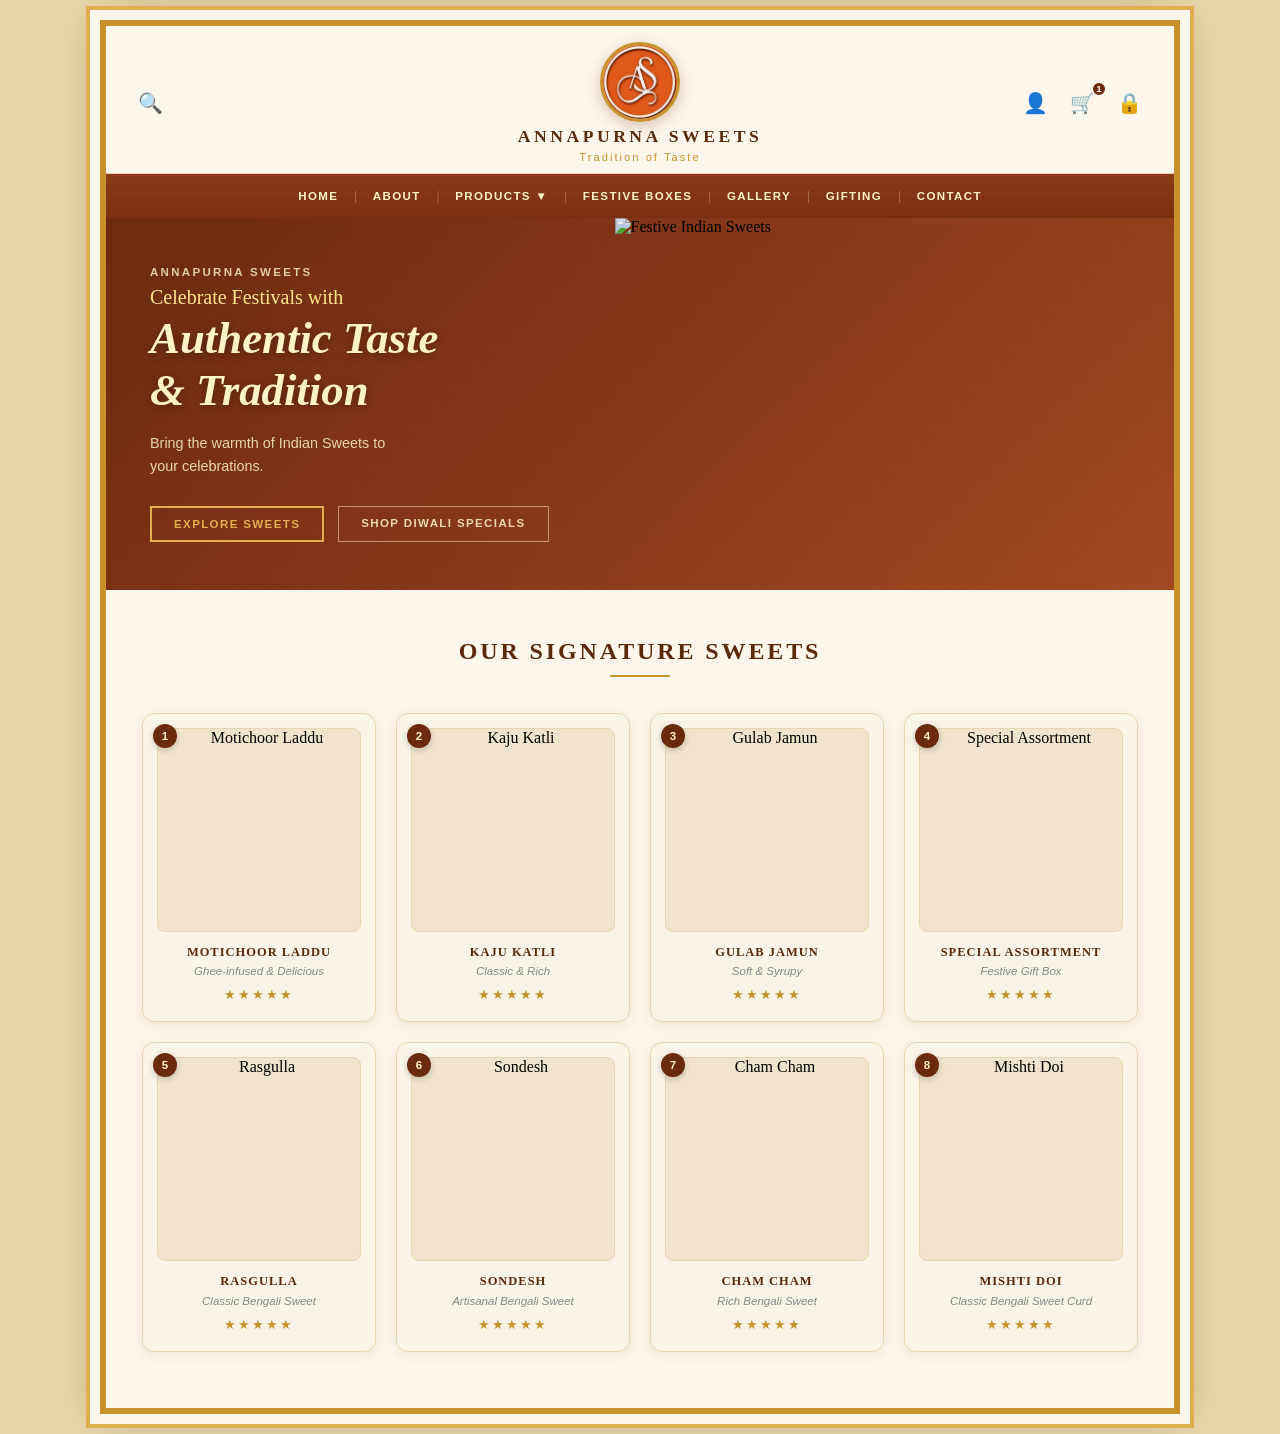
==== index.html @ 5e7efc26 "Add files via upload" ====
<!DOCTYPE html>
<html lang="en">
<head>
    <meta charset="UTF-8">
    <meta name="viewport" content="width=device-width, initial-scale=1.0">
    <title>Annapurna Sweets - Tradition of Taste</title>
    <link rel="stylesheet" href="style.css">
</head>
<body>

    <!-- OUTER DECORATIVE FRAME -->
    <div class="page-frame">

        <!-- TOP HEADER: Logo + Icons -->
        <header class="top-header">
            <div class="header-icons left-icons">
                <button class="icon-btn">&#128269;</button>
            </div>

            <div class="logo-center">
                <img src="logo.jpg" alt="AS Logo" class="logo-img" onerror="this.style.display='none'; document.getElementById('logo-fallback').style.display='flex';">
                <div id="logo-fallback" class="logo-fallback">AS</div>
                <h1 class="brand-name">ANNAPURNA SWEETS</h1>
                <p class="brand-tagline">Tradition of Taste</p>
            </div>

            <div class="header-icons right-icons">
                <button class="icon-btn">&#128100;</button>
                <button class="icon-btn cart-btn">
                    &#128722;
                    <span class="cart-badge">1</span>
                </button>
                <a href="admin.html" class="icon-btn" title="Admin Panel">&#128274;</a>
            </div>
        </header>

        <!-- NAVIGATION BAR -->
        <nav class="main-nav">
            <a href="#">HOME</a>
            <span class="divider">|</span>
            <a href="#">ABOUT</a>
            <span class="divider">|</span>
            <div class="dropdown">
                <a href="javascript:void(0)">PRODUCTS &#9660;</a>
                <div class="dropdown-menu">
                    <a href="menu.html?cat=Sweets">&#127852; Sweets</a>
                    <a href="menu.html?cat=Snack">&#127840; Snacks</a>
                    <a href="menu.html?cat=Grocery">&#128717; Grocery</a>
                </div>
            </div>
            <span class="divider">|</span>
            <a href="#">FESTIVE BOXES</a>
            <span class="divider">|</span>
            <a href="#">GALLERY</a>
            <span class="divider">|</span>
            <a href="#">GIFTING</a>
            <span class="divider">|</span>
            <a href="#">CONTACT</a>
        </nav>

        <!-- HERO BANNER -->
        <section class="hero">
            <div class="hero-text">
                <p class="hero-eyebrow">ANNAPURNA SWEETS</p>
                <h2 class="hero-sub">Celebrate Festivals with</h2>
                <h1 class="hero-title">Authentic Taste<br>&amp; Tradition</h1>
                <p class="hero-desc">Bring the warmth of Indian Sweets to<br>your celebrations.</p>
                <div class="hero-btns">
                    <a href="#catalog" class="btn-gold">EXPLORE SWEETS</a>
                    <a href="#" class="btn-outline">SHOP DIWALI SPECIALS</a>
                </div>
            </div>
            <div class="hero-image">
                <img src="https://images.unsplash.com/photo-1601050690597-df0568f70950?w=900&q=80" alt="Festive Indian Sweets">
            </div>
        </section>

        <!-- CATALOG SECTION -->
        <section class="catalog" id="catalog">
            <h2 class="catalog-title">OUR SIGNATURE SWEETS</h2>

            <div class="product-grid">

                <!-- Card 1 -->
                <div class="product-card">
                    <span class="card-number">1</span>
                    <div class="product-img">
                        <img src="https://images.unsplash.com/photo-1627885078519-21cb8b776a39?w=400&q=80" alt="Motichoor Laddu">
                    </div>
                    <h3>MOTICHOOR LADDU</h3>
                    <p>Ghee-infused &amp; Delicious</p>
                    <div class="stars">&#9733;&#9733;&#9733;&#9733;&#9733;</div>
                </div>

                <!-- Card 2 -->
                <div class="product-card">
                    <span class="card-number">2</span>
                    <div class="product-img">
                        <img src="https://images.unsplash.com/photo-1666897440416-b7e5de9c1b1a?w=400&q=80" alt="Kaju Katli">
                    </div>
                    <h3>KAJU KATLI</h3>
                    <p>Classic &amp; Rich</p>
                    <div class="stars">&#9733;&#9733;&#9733;&#9733;&#9733;</div>
                </div>

                <!-- Card 3 -->
                <div class="product-card">
                    <span class="card-number">3</span>
                    <div class="product-img">
                        <img src="https://images.unsplash.com/photo-1605197788044-3d52f7e54bb2?w=400&q=80" alt="Gulab Jamun">
                    </div>
                    <h3>GULAB JAMUN</h3>
                    <p>Soft &amp; Syrupy</p>
                    <div class="stars">&#9733;&#9733;&#9733;&#9733;&#9733;</div>
                </div>

                <!-- Card 4 -->
                <div class="product-card">
                    <span class="card-number">4</span>
                    <div class="product-img">
                        <img src="https://images.unsplash.com/photo-1549497538-303791108f95?w=400&q=80" alt="Special Assortment">
                    </div>
                    <h3>SPECIAL ASSORTMENT</h3>
                    <p>Festive Gift Box</p>
                    <div class="stars">&#9733;&#9733;&#9733;&#9733;&#9733;</div>
                </div>

                <!-- Card 5 -->
                <div class="product-card">
                    <span class="card-number">5</span>
                    <div class="product-img">
                        <img src="https://images.unsplash.com/photo-1558618666-fcd25c85cd64?w=400&q=80" alt="Rasgulla">
                    </div>
                    <h3>RASGULLA</h3>
                    <p>Classic Bengali Sweet</p>
                    <div class="stars">&#9733;&#9733;&#9733;&#9733;&#9733;</div>
                </div>

                <!-- Card 6 -->
                <div class="product-card">
                    <span class="card-number">6</span>
                    <div class="product-img">
                        <img src="https://images.unsplash.com/photo-1633945274405-b86c3a56aa10?w=400&q=80" alt="Sondesh">
                    </div>
                    <h3>SONDESH</h3>
                    <p>Artisanal Bengali Sweet</p>
                    <div class="stars">&#9733;&#9733;&#9733;&#9733;&#9733;</div>
                </div>

                <!-- Card 7 -->
                <div class="product-card">
                    <span class="card-number">7</span>
                    <div class="product-img">
                        <img src="https://images.unsplash.com/photo-1601050690117-94f5f6fa8bd7?w=400&q=80" alt="Cham Cham">
                    </div>
                    <h3>CHAM CHAM</h3>
                    <p>Rich Bengali Sweet</p>
                    <div class="stars">&#9733;&#9733;&#9733;&#9733;&#9733;</div>
                </div>

                <!-- Card 8 -->
                <div class="product-card">
                    <span class="card-number">8</span>
                    <div class="product-img">
                        <img src="https://images.unsplash.com/photo-1571167530149-c1105da4c2c0?w=400&q=80" alt="Mishti Doi">
                    </div>
                    <h3>MISHTI DOI</h3>
                    <p>Classic Bengali Sweet Curd</p>
                    <div class="stars">&#9733;&#9733;&#9733;&#9733;&#9733;</div>
                </div>

            </div>
        </section>

    </div><!-- end .page-frame -->

</body>
</html>
---- style.css ----
/* =============================================
   Annapurna Sweets - Festive Traditional Theme
   Matching the reference design image
   ============================================= */

:root {
    --brown-dark:   #6b2a0e;
    --brown-mid:    #8b3a1a;
    --brown-nav:    #7a3010;
    --gold:         #c8922a;
    --gold-light:   #e0b050;
    --cream:        #fdf6ec;
    --cream-card:   #faf4e8;
    --cream-border: #e8d5b0;
    --text-brown:   #5a2a0a;
    --text-gray:    #888;
    --white:        #fff;
}

/* --- Reset --- */
*, *::before, *::after { box-sizing: border-box; margin: 0; padding: 0; }
html { scroll-behavior: smooth; }
body { font-family: Georgia, 'Times New Roman', serif; background: #e8d5a8; }
a { text-decoration: none; color: inherit; }
button { cursor: pointer; font-family: inherit; border: none; background: none; }
img { display: block; width: 100%; object-fit: cover; }

/* =============================================
   PAGE FRAME (Outer ornate border)
   ============================================= */
.page-frame {
    max-width: 1080px;
    margin: 20px auto;
    background: var(--cream);
    border: 6px solid var(--gold);
    box-shadow:
        0 0 0 10px var(--cream),
        0 0 0 14px var(--gold-light),
        0 0 40px rgba(0,0,0,0.25);
    position: relative;
    /* Decorative corner element via background */
    background-image:
        /* top-left */
        radial-gradient(ellipse at 0% 0%, rgba(200,146,42,0.12) 0%, transparent 60%),
        /* bottom-right */
        radial-gradient(ellipse at 100% 100%, rgba(200,146,42,0.12) 0%, transparent 60%),
        /* Mandala dots pattern */
        radial-gradient(circle, rgba(200,146,42,0.06) 1px, transparent 1px);
    background-size: auto, auto, 28px 28px;
}

/* =============================================
   TOP HEADER
   ============================================= */
.top-header {
    display: grid;
    grid-template-columns: 1fr auto 1fr;
    align-items: center;
    padding: 16px 28px 10px;
    background: var(--cream);
    border-bottom: 1px solid var(--cream-border);
}

/* Left / Right icon groups */
.left-icons { display: flex; justify-content: flex-start; }
.right-icons { display: flex; justify-content: flex-end; align-items: center; gap: 14px; }

.icon-btn {
    background: none;
    border: none;
    font-size: 1.25rem;
    color: var(--text-brown);
    cursor: pointer;
    transition: color 0.2s;
    padding: 4px;
}
.icon-btn:hover { color: var(--gold); }

.cart-btn { position: relative; }
.cart-badge {
    position: absolute;
    top: -6px; right: -8px;
    background: var(--brown-dark);
    color: white;
    font-size: 0.6rem;
    font-weight: bold;
    width: 16px; height: 16px;
    border-radius: 50%;
    display: flex; align-items: center; justify-content: center;
    font-family: Arial, sans-serif;
    border: 2px solid var(--cream);
}

/* Centered logo */
.logo-center {
    display: flex;
    flex-direction: column;
    align-items: center;
    gap: 4px;
}

.logo-img {
    width: 80px;
    height: 80px;
    border-radius: 50%;
    object-fit: cover;
    box-shadow: 0 4px 14px rgba(100,40,10,0.25);
    border: 3px solid var(--gold);
}

/* Shown only if logo image fails to load */
.logo-fallback {
    display: none;
    width: 80px; height: 80px;
    border-radius: 50%;
    background: linear-gradient(135deg, var(--brown-mid), var(--brown-dark));
    color: #fef3c7;
    font-style: italic;
    font-size: 2rem;
    font-weight: bold;
    align-items: center;
    justify-content: center;
    border: 3px solid var(--gold);
    box-shadow: 0 4px 14px rgba(100,40,10,0.25);
}

.brand-name {
    font-size: 1.1rem;
    font-weight: 700;
    letter-spacing: 0.2em;
    color: var(--text-brown);
    text-transform: uppercase;
    font-family: 'Palatino Linotype', Georgia, serif;
}

.brand-tagline {
    font-size: 0.7rem;
    color: var(--gold);
    letter-spacing: 0.18em;
    font-family: Arial, sans-serif;
    font-weight: 500;
}

/* =============================================
   NAVIGATION BAR
   ============================================= */
.main-nav {
    background: linear-gradient(to bottom, var(--brown-mid) 0%, var(--brown-nav) 100%);
    display: flex;
    align-items: center;
    justify-content: center;
    padding: 0 20px;
    height: 44px;
    gap: 0;
}

.main-nav > a,
.main-nav .dropdown > a {
    color: #fef3c7;
    font-size: 0.72rem;
    font-weight: 700;
    letter-spacing: 0.12em;
    text-transform: uppercase;
    font-family: Arial, sans-serif;
    padding: 0 16px;
    height: 44px;
    display: flex;
    align-items: center;
    transition: color 0.2s, background 0.2s;
}
.main-nav > a:hover,
.main-nav .dropdown > a:hover { color: var(--gold-light); background: rgba(0,0,0,0.15); }

.main-nav .divider {
    color: rgba(254,243,199,0.4);
    font-size: 0.8rem;
    user-select: none;
    flex-shrink: 0;
}

/* Dropdown in nav */
.dropdown { position: relative; }

.dropdown-menu {
    display: none;
    position: absolute;
    top: 44px;
    left: 50%;
    transform: translateX(-50%);
    background: var(--cream);
    border: 1px solid var(--cream-border);
    border-top: 3px solid var(--gold);
    border-radius: 0 0 8px 8px;
    min-width: 200px;
    z-index: 200;
    box-shadow: 0 8px 24px rgba(0,0,0,0.15);
    overflow: hidden;
}
.dropdown-menu a {
    display: block;
    padding: 11px 20px;
    font-size: 0.8rem;
    color: var(--text-brown);
    font-weight: 600;
    font-family: Arial, sans-serif;
    letter-spacing: 0.05em;
    transition: background 0.2s, color 0.2s;
}
.dropdown-menu a:hover { background: #fef0d4; color: var(--brown-dark); }
.dropdown:hover .dropdown-menu { display: block; }

/* Override: mega-menu is JS-controlled, not CSS-hover */
.dropdown:hover .mega-menu { display: none; }
.mega-menu.open             { display: block !important; }

/* =============================================
   MEGA MENU
   ============================================= */
.mega-menu {
    min-width: 520px;
    padding: 0;
    border-radius: 0 0 12px 12px;
    overflow: hidden;
    left: 50%;
    transform: translateX(-50%);
}

/* Tab bar */
.mega-tabs {
    display: flex;
    background: var(--brown-dark);
    border-bottom: 2px solid var(--gold);
}

.mega-tab {
    flex: 1;
    padding: 11px 6px;
    background: none;
    border: none;
    border-right: 1px solid rgba(255,255,255,0.1);
    color: rgba(254,243,199,0.7);
    font-size: 0.72rem;
    font-weight: 700;
    letter-spacing: 0.07em;
    text-transform: uppercase;
    font-family: Arial, sans-serif;
    cursor: pointer;
    transition: background 0.2s, color 0.2s;
}
.mega-tab:last-child { border-right: none; }
.mega-tab:hover  { background: rgba(255,255,255,0.1); color: var(--gold-light); }
.mega-tab.active { background: var(--gold); color: var(--brown-dark); }

/* Content panels */
.mega-content         { display: none; max-height: 280px; overflow-y: auto; }
.mega-content.active  { display: block; }

/* Menu table */
.menu-table {
    width: 100%;
    border-collapse: collapse;
    font-family: Arial, sans-serif;
}
.menu-table thead tr {
    background: #fef4e0;
    border-bottom: 2px solid var(--cream-border);
    position: sticky;
    top: 0;
}
.menu-table th {
    padding: 9px 16px;
    text-align: left;
    font-size: 0.7rem;
    font-weight: 700;
    color: var(--text-brown);
    text-transform: uppercase;
    letter-spacing: 0.08em;
}
.menu-table th:nth-child(2),
.menu-table th:nth-child(3) { text-align: right; }

.menu-table td {
    padding: 9px 16px;
    font-size: 0.82rem;
    color: #444;
    border-bottom: 1px solid var(--cream-border);
}
.menu-table tbody tr:last-child td { border-bottom: none; }
.menu-table tbody tr:nth-child(even) { background: #fdf8f0; }
.menu-table tbody tr:hover { background: #fef0d4; }

/* Column alignment */
.menu-table td:nth-child(1) { font-weight: 600; color: var(--text-brown); }
.menu-table td:nth-child(2),
.menu-table td:nth-child(3) { text-align: right; color: var(--gold); font-weight: 700; }

.menu-empty {
    text-align: center !important;
    color: #bbb;
    font-style: italic;
    padding: 20px !important;
    font-weight: normal !important;
}



/* =============================================
   HERO BANNER
   ============================================= */
.hero {
    display: grid;
    grid-template-columns: 1fr 1.1fr;
    background: linear-gradient(135deg, var(--brown-dark) 0%, var(--brown-mid) 55%, #a04820 100%);
    min-height: 320px;
    overflow: hidden;
    position: relative;
}

/* Subtle texture overlay */
.hero::before {
    content: '';
    position: absolute;
    inset: 0;
    background-image: radial-gradient(circle, rgba(255,255,255,0.04) 1px, transparent 1px);
    background-size: 20px 20px;
    z-index: 0;
}

.hero-text {
    padding: 48px 40px 48px 44px;
    position: relative;
    z-index: 1;
    display: flex;
    flex-direction: column;
    justify-content: center;
}

.hero-eyebrow {
    font-size: 0.72rem;
    font-weight: 700;
    letter-spacing: 0.2em;
    color: rgba(253,243,199,0.8);
    text-transform: uppercase;
    font-family: Arial, sans-serif;
    margin-bottom: 8px;
}

.hero-sub {
    font-size: 1.25rem;
    font-weight: 400;
    color: #fde68a;
    margin-bottom: 4px;
    font-style: normal;
}

.hero-title {
    font-size: clamp(2rem, 4vw, 2.8rem);
    font-weight: 700;
    font-style: italic;
    line-height: 1.15;
    color: #fef3c7;
    margin-bottom: 16px;
    text-shadow: 0 2px 8px rgba(0,0,0,0.3);
}

.hero-desc {
    font-size: 0.9rem;
    color: rgba(253,243,199,0.85);
    line-height: 1.6;
    margin-bottom: 28px;
    font-weight: 300;
    font-family: Arial, sans-serif;
}

.hero-btns { display: flex; gap: 14px; flex-wrap: wrap; }

.btn-gold {
    display: inline-block;
    padding: 10px 22px;
    background: transparent;
    border: 2px solid var(--gold-light);
    color: var(--gold-light);
    font-size: 0.72rem;
    font-weight: 700;
    letter-spacing: 0.12em;
    font-family: Arial, sans-serif;
    transition: all 0.3s;
}
.btn-gold:hover { background: var(--gold); color: var(--brown-dark); border-color: var(--gold); }

.btn-outline {
    display: inline-block;
    padding: 10px 22px;
    background: transparent;
    border: 1.5px solid rgba(253,243,199,0.5);
    color: rgba(253,243,199,0.85);
    font-size: 0.72rem;
    font-weight: 700;
    letter-spacing: 0.12em;
    font-family: Arial, sans-serif;
    transition: all 0.3s;
}
.btn-outline:hover { background: rgba(255,255,255,0.1); border-color: #fef3c7; color: #fef3c7; }

.hero-image {
    position: relative;
    z-index: 1;
    overflow: hidden;
}
.hero-image img {
    width: 100%;
    height: 100%;
    object-fit: cover;
    object-position: center;
    filter: brightness(0.92) saturate(1.1);
}

/* =============================================
   CATALOG SECTION
   ============================================= */
.catalog {
    background: var(--cream);
    padding: 48px 36px 56px;
}

.catalog-title {
    text-align: center;
    font-size: 1.5rem;
    font-weight: 700;
    letter-spacing: 0.12em;
    color: var(--text-brown);
    text-transform: uppercase;
    margin-bottom: 36px;
    font-family: 'Palatino Linotype', Georgia, serif;
    position: relative;
}
.catalog-title::after {
    content: '';
    display: block;
    width: 60px;
    height: 2px;
    background: var(--gold);
    margin: 10px auto 0;
    border-radius: 2px;
}

/* Product Grid - 4 columns */
.product-grid {
    display: grid;
    grid-template-columns: repeat(4, 1fr);
    gap: 20px;
}

/* Product Card */
.product-card {
    background: var(--cream-card);
    border: 1.5px solid var(--cream-border);
    border-radius: 12px;
    padding: 14px 14px 18px;
    text-align: center;
    position: relative;
    box-shadow: 0 3px 12px rgba(100,50,10,0.08);
    transition: transform 0.3s, box-shadow 0.3s;
    cursor: pointer;
}
.product-card:hover {
    transform: translateY(-4px);
    box-shadow: 0 10px 28px rgba(100,50,10,0.14);
}

/* Number badge */
.card-number {
    position: absolute;
    top: 10px;
    left: 10px;
    width: 24px; height: 24px;
    background: var(--brown-dark);
    color: #fef3c7;
    font-size: 0.72rem;
    font-weight: 700;
    border-radius: 50%;
    display: flex;
    align-items: center;
    justify-content: center;
    font-family: Arial, sans-serif;
    z-index: 2;
    box-shadow: 0 2px 6px rgba(0,0,0,0.2);
}

/* Product Image */
.product-img {
    width: 100%;
    aspect-ratio: 1 / 1;
    border-radius: 8px;
    overflow: hidden;
    margin-bottom: 12px;
    background: #f0e4cc;
    border: 1px solid var(--cream-border);
}
.product-img img {
    width: 100%;
    height: 100%;
    object-fit: cover;
    transition: transform 0.5s;
}
.product-card:hover .product-img img { transform: scale(1.06); }

/* Card Text */
.product-card h3 {
    font-size: 0.78rem;
    font-weight: 700;
    letter-spacing: 0.08em;
    color: var(--text-brown);
    text-transform: uppercase;
    margin-bottom: 5px;
    font-family: 'Palatino Linotype', Georgia, serif;
    line-height: 1.3;
}

.product-card p {
    font-size: 0.72rem;
    color: var(--text-gray);
    font-family: Arial, sans-serif;
    margin-bottom: 10px;
    font-style: italic;
}

/* Stars */
.stars {
    color: var(--gold);
    font-size: 0.8rem;
    letter-spacing: 2px;
}

/* =============================================
   RESPONSIVE
   ============================================= */
@media (max-width: 800px) {
    .product-grid { grid-template-columns: repeat(2, 1fr); }
    .hero { grid-template-columns: 1fr; }
    .hero-image { display: none; }
    .top-header { grid-template-columns: auto 1fr auto; }
    .logo-center { padding: 0 10px; }
    .brand-name { font-size: 0.85rem; }
}

@media (max-width: 500px) {
    .product-grid { grid-template-columns: repeat(2, 1fr); gap: 12px; }
    .catalog { padding: 32px 16px 40px; }
    .hero-text { padding: 32px 20px; }
    .main-nav { gap: 0; overflow-x: auto; justify-content: flex-start; }
    .main-nav > a, .main-nav .dropdown > a { padding: 0 10px; font-size: 0.62rem; }
    .divider { display: none; }
}
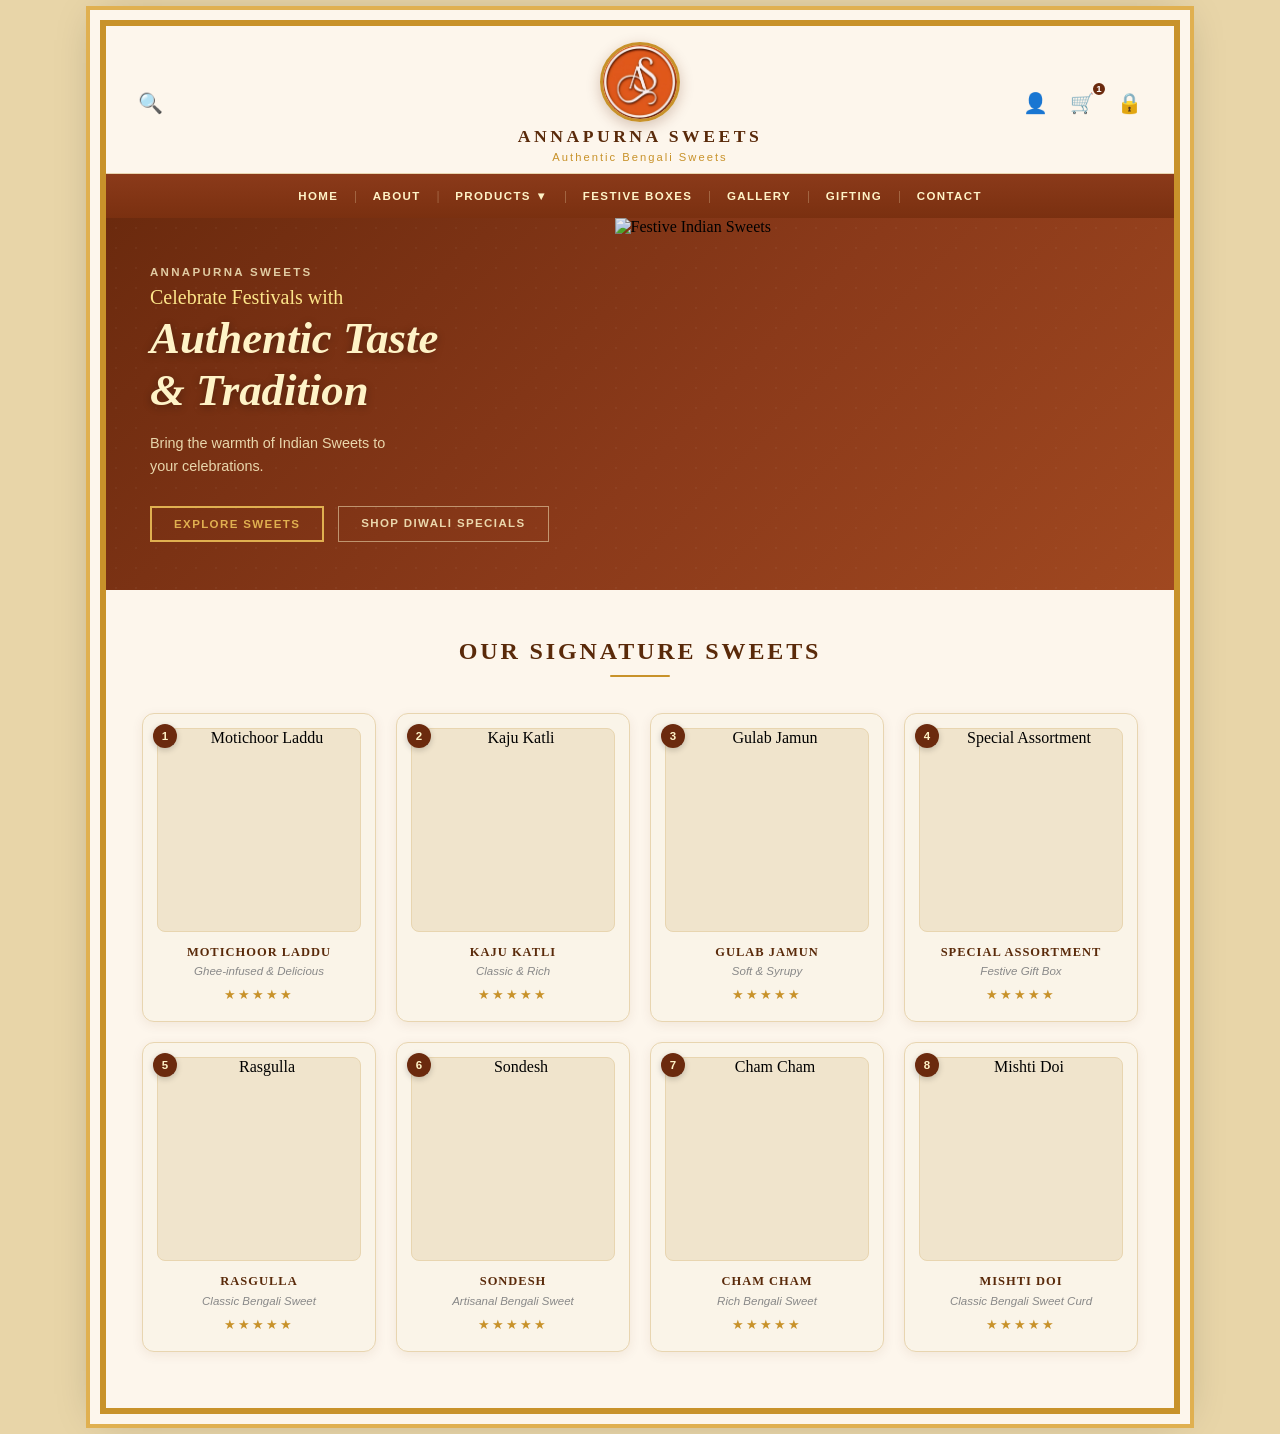
==== commit e88c94ad: "Add files via upload" ====
--- a/index.html
+++ b/index.html
@@ -3,7 +3,7 @@
 <head>
     <meta charset="UTF-8">
     <meta name="viewport" content="width=device-width, initial-scale=1.0">
-    <title>Annapurna Sweets - Tradition of Taste</title>
+    <title>Annapurna Sweets - Authentic Bengali Sweets</title>
     <link rel="stylesheet" href="style.css">
 </head>
 <body>
@@ -21,7 +21,7 @@
                 <img src="logo.jpg" alt="AS Logo" class="logo-img" onerror="this.style.display='none'; document.getElementById('logo-fallback').style.display='flex';">
                 <div id="logo-fallback" class="logo-fallback">AS</div>
                 <h1 class="brand-name">ANNAPURNA SWEETS</h1>
-                <p class="brand-tagline">Tradition of Taste</p>
+                <p class="brand-tagline">Authentic Bengali Sweets</p>
             </div>
 
             <div class="header-icons right-icons">
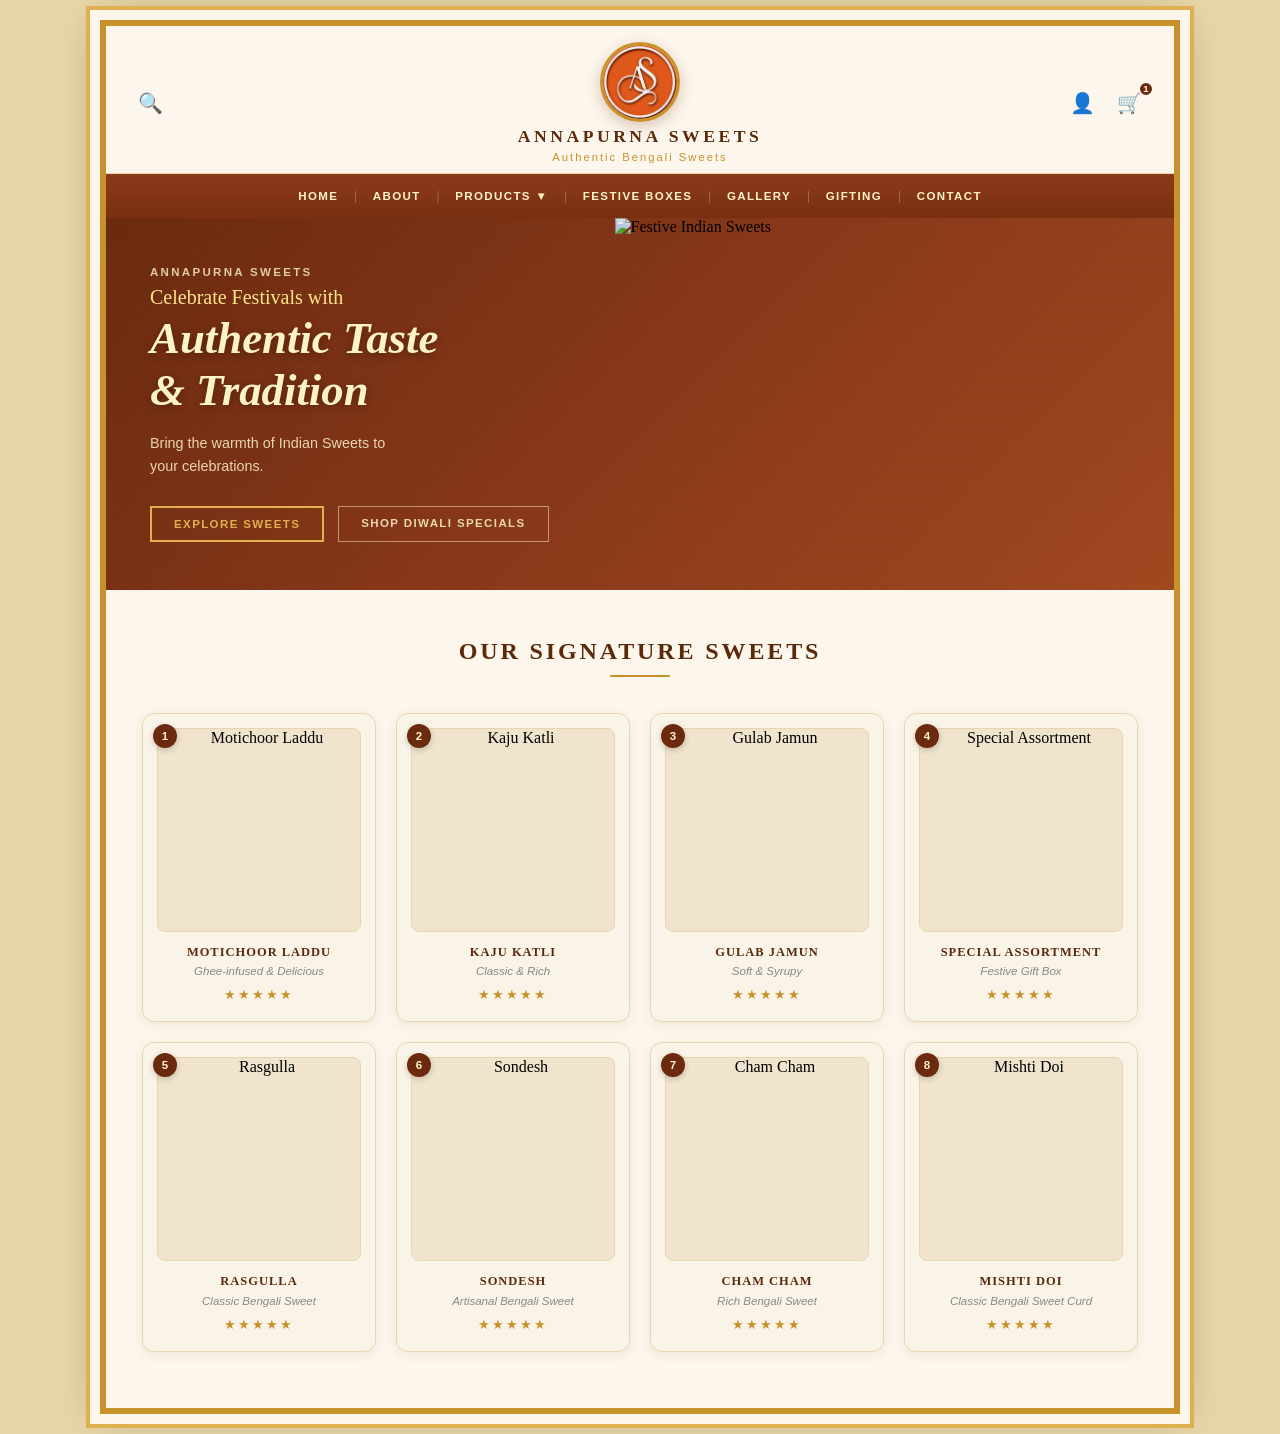
==== commit 543529ce: "Add files via upload" ====
--- a/index.html
+++ b/index.html
@@ -30,7 +30,6 @@
                     &#128722;
                     <span class="cart-badge">1</span>
                 </button>
-                <a href="admin.html" class="icon-btn" title="Admin Panel">&#128274;</a>
             </div>
         </header>
 
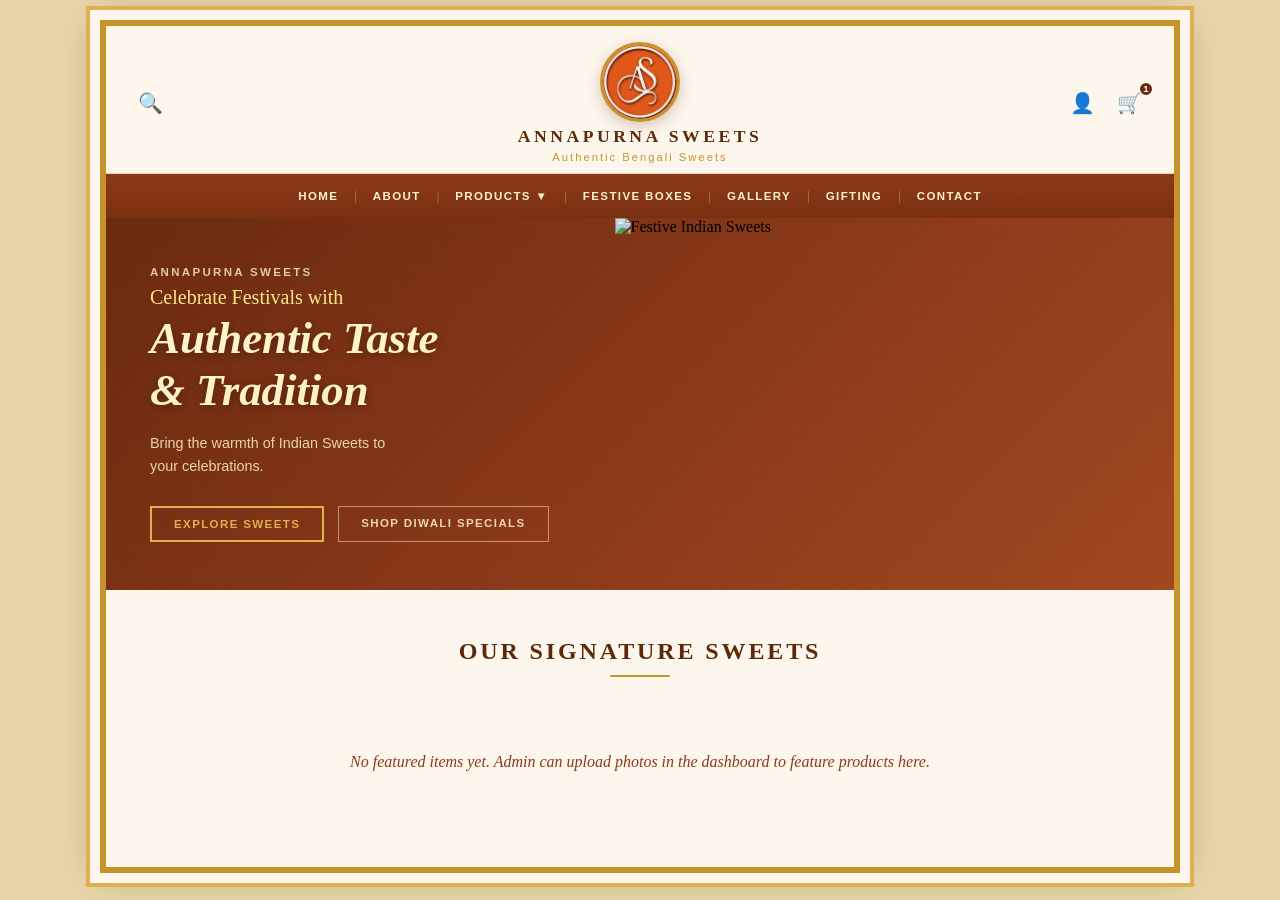
==== commit ea7c48d0: "Add files via upload" ====
--- a/index.html
+++ b/index.html
@@ -35,7 +35,7 @@
 
         <!-- NAVIGATION BAR -->
         <nav class="main-nav">
-            <a href="#">HOME</a>
+            <a href="index.html">HOME</a>
             <span class="divider">|</span>
             <a href="#">ABOUT</a>
             <span class="divider">|</span>
@@ -50,7 +50,7 @@
             <span class="divider">|</span>
             <a href="#">FESTIVE BOXES</a>
             <span class="divider">|</span>
-            <a href="#">GALLERY</a>
+            <a href="gallery.html">GALLERY</a>
             <span class="divider">|</span>
             <a href="#">GIFTING</a>
             <span class="divider">|</span>
@@ -78,97 +78,50 @@
         <section class="catalog" id="catalog">
             <h2 class="catalog-title">OUR SIGNATURE SWEETS</h2>
 
-            <div class="product-grid">
+            <div class="product-grid" id="featured-products-grid">
+                <!-- Dynamically loaded by JavaScript -->
+            </div>
+            
+            <script>
+                document.addEventListener('DOMContentLoaded', function() {
+                    const grid = document.getElementById('featured-products-grid');
+                    const productsStr = localStorage.getItem('annapurna_products');
+                    
+                    if (!productsStr) {
+                        grid.innerHTML = '<p style="grid-column: 1 / -1; text-align: center; color: #8b3a1a; padding: 40px; font-style: italic;">No featured items yet. Admin can upload photos in the dashboard to feature products here.</p>';
+                        return;
+                    }
 
-                <!-- Card 1 -->
-                <div class="product-card">
-                    <span class="card-number">1</span>
-                    <div class="product-img">
-                        <img src="https://images.unsplash.com/photo-1627885078519-21cb8b776a39?w=400&q=80" alt="Motichoor Laddu">
-                    </div>
-                    <h3>MOTICHOOR LADDU</h3>
-                    <p>Ghee-infused &amp; Delicious</p>
-                    <div class="stars">&#9733;&#9733;&#9733;&#9733;&#9733;</div>
-                </div>
+                    try {
+                        const allProducts = JSON.parse(productsStr);
+                        // Filter for items with images AND marked as featured
+                        const featuredProducts = allProducts.filter(p => p.image && p.isFeatured);
 
-                <!-- Card 2 -->
-                <div class="product-card">
-                    <span class="card-number">2</span>
-                    <div class="product-img">
-                        <img src="https://images.unsplash.com/photo-1666897440416-b7e5de9c1b1a?w=400&q=80" alt="Kaju Katli">
-                    </div>
-                    <h3>KAJU KATLI</h3>
-                    <p>Classic &amp; Rich</p>
-                    <div class="stars">&#9733;&#9733;&#9733;&#9733;&#9733;</div>
-                </div>
+                        if (featuredProducts.length === 0) {
+                            grid.innerHTML = '<p style="grid-column: 1 / -1; text-align: center; color: #8b3a1a; padding: 40px; font-style: italic;">No featured items yet. Admin can upload photos in the dashboard to feature products here.</p>';
+                            return;
+                        }
 
-                <!-- Card 3 -->
-                <div class="product-card">
-                    <span class="card-number">3</span>
-                    <div class="product-img">
-                        <img src="https://images.unsplash.com/photo-1605197788044-3d52f7e54bb2?w=400&q=80" alt="Gulab Jamun">
-                    </div>
-                    <h3>GULAB JAMUN</h3>
-                    <p>Soft &amp; Syrupy</p>
-                    <div class="stars">&#9733;&#9733;&#9733;&#9733;&#9733;</div>
-                </div>
+                        grid.innerHTML = featuredProducts.map((p, index) => {
+                            const desc = p.description || p.category;
+                            return `
+                                <div class="product-card">
+                                    <span class="card-number">${index + 1}</span>
+                                    <div class="product-img">
+                                        <img src="${p.image}" alt="${p.name}">
+                                    </div>
+                                    <h3>${p.name.toUpperCase()}</h3>
+                                    <p>${desc}</p>
+                                    <div class="stars">&#9733;&#9733;&#9733;&#9733;&#9733;</div>
+                                </div>
+                            `;
+                        }).join('');
 
-                <!-- Card 4 -->
-                <div class="product-card">
-                    <span class="card-number">4</span>
-                    <div class="product-img">
-                        <img src="https://images.unsplash.com/photo-1549497538-303791108f95?w=400&q=80" alt="Special Assortment">
-                    </div>
-                    <h3>SPECIAL ASSORTMENT</h3>
-                    <p>Festive Gift Box</p>
-                    <div class="stars">&#9733;&#9733;&#9733;&#9733;&#9733;</div>
-                </div>
-
-                <!-- Card 5 -->
-                <div class="product-card">
-                    <span class="card-number">5</span>
-                    <div class="product-img">
-                        <img src="https://images.unsplash.com/photo-1558618666-fcd25c85cd64?w=400&q=80" alt="Rasgulla">
-                    </div>
-                    <h3>RASGULLA</h3>
-                    <p>Classic Bengali Sweet</p>
-                    <div class="stars">&#9733;&#9733;&#9733;&#9733;&#9733;</div>
-                </div>
-
-                <!-- Card 6 -->
-                <div class="product-card">
-                    <span class="card-number">6</span>
-                    <div class="product-img">
-                        <img src="https://images.unsplash.com/photo-1633945274405-b86c3a56aa10?w=400&q=80" alt="Sondesh">
-                    </div>
-                    <h3>SONDESH</h3>
-                    <p>Artisanal Bengali Sweet</p>
-                    <div class="stars">&#9733;&#9733;&#9733;&#9733;&#9733;</div>
-                </div>
-
-                <!-- Card 7 -->
-                <div class="product-card">
-                    <span class="card-number">7</span>
-                    <div class="product-img">
-                        <img src="https://images.unsplash.com/photo-1601050690117-94f5f6fa8bd7?w=400&q=80" alt="Cham Cham">
-                    </div>
-                    <h3>CHAM CHAM</h3>
-                    <p>Rich Bengali Sweet</p>
-                    <div class="stars">&#9733;&#9733;&#9733;&#9733;&#9733;</div>
-                </div>
-
-                <!-- Card 8 -->
-                <div class="product-card">
-                    <span class="card-number">8</span>
-                    <div class="product-img">
-                        <img src="https://images.unsplash.com/photo-1571167530149-c1105da4c2c0?w=400&q=80" alt="Mishti Doi">
-                    </div>
-                    <h3>MISHTI DOI</h3>
-                    <p>Classic Bengali Sweet Curd</p>
-                    <div class="stars">&#9733;&#9733;&#9733;&#9733;&#9733;</div>
-                </div>
-
-            </div>
+                    } catch (e) {
+                        grid.innerHTML = '<p>Error loading featured products.</p>';
+                    }
+                });
+            </script>
         </section>
 
     </div><!-- end .page-frame -->
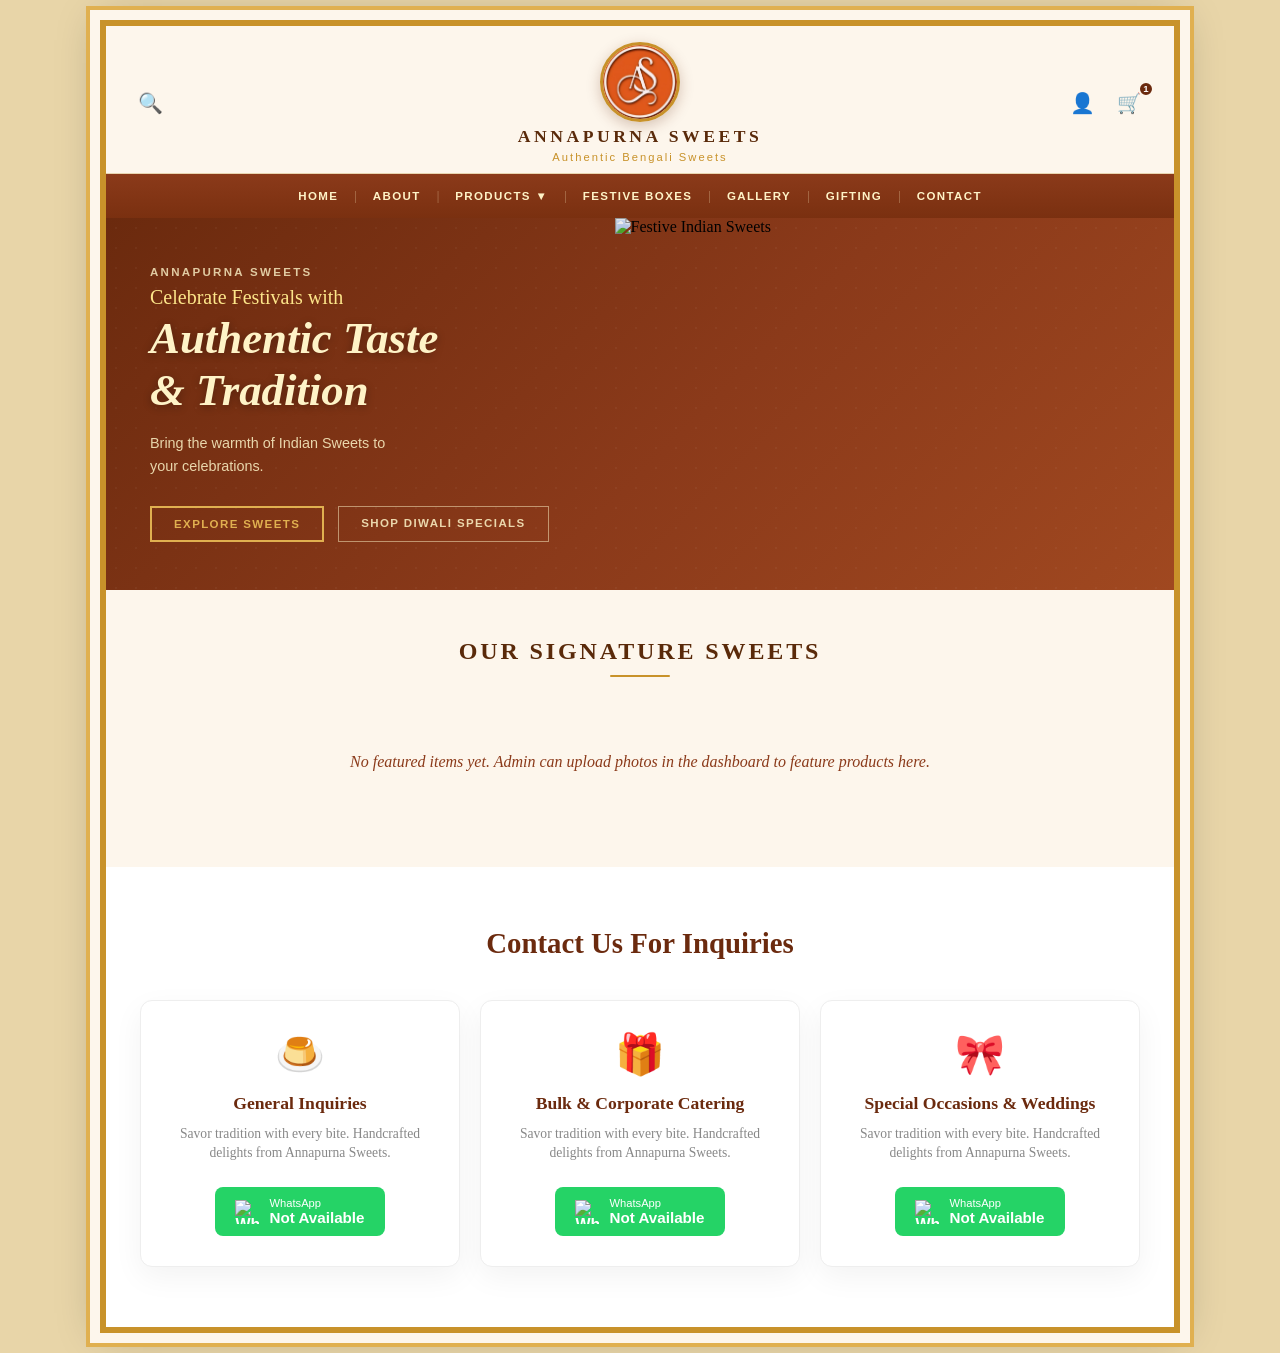
==== commit ce9c495d: "Add files via upload" ====
--- a/index.html
+++ b/index.html
@@ -35,26 +35,29 @@
 
         <!-- NAVIGATION BAR -->
         <nav class="main-nav">
-            <a href="index.html">HOME</a>
-            <span class="divider">|</span>
-            <a href="#">ABOUT</a>
-            <span class="divider">|</span>
-            <div class="dropdown">
-                <a href="javascript:void(0)">PRODUCTS &#9660;</a>
-                <div class="dropdown-menu">
-                    <a href="menu.html?cat=Sweets">&#127852; Sweets</a>
-                    <a href="menu.html?cat=Snack">&#127840; Snacks</a>
-                    <a href="menu.html?cat=Grocery">&#128717; Grocery</a>
-                </div>
-            </div>
-            <span class="divider">|</span>
-            <a href="#">FESTIVE BOXES</a>
-            <span class="divider">|</span>
-            <a href="gallery.html">GALLERY</a>
-            <span class="divider">|</span>
-            <a href="#">GIFTING</a>
-            <span class="divider">|</span>
-            <a href="#">CONTACT</a>
+            <button id="hamburger-btn" class="hamburger-btn">&#9776; MENU</button>
+            <div class="nav-links" id="nav-links">
+                <a href="index.html">HOME</a>
+                <span class="divider">|</span>
+                <a href="#">ABOUT</a>
+                <span class="divider">|</span>
+                <div class="dropdown">
+                    <a href="javascript:void(0)">PRODUCTS &#9660;</a>
+                    <div class="dropdown-menu">
+                        <a href="menu.html?cat=Sweets">&#127852; Sweets</a>
+                        <a href="menu.html?cat=Snack">&#127840; Snacks</a>
+                        <a href="menu.html?cat=Grocery">&#128717; Grocery</a>
+                    </div>
+                </div>
+                <span class="divider">|</span>
+                <a href="#">FESTIVE BOXES</a>
+                <span class="divider">|</span>
+                <a href="gallery.html">GALLERY</a>
+                <span class="divider">|</span>
+                <a href="#">GIFTING</a>
+                <span class="divider">|</span>
+                <a href="#">CONTACT</a>
+            </div>
         </nav>
 
         <!-- HERO BANNER -->
@@ -124,7 +127,98 @@
             </script>
         </section>
 
+        <!-- INQUIRY SECTION -->
+        <section class="order-section" id="order-section">
+            <h2 class="order-section-title">Contact Us For Inquiries</h2>
+            <div class="order-grid">
+                
+                <!-- Card 1 -->
+                <div class="order-card">
+                    <div class="order-icon">&#127854;</div> <!-- Bowl of sweets -->
+                    <h3>General Inquiries</h3>
+                    <p>Savor tradition with every bite. Handcrafted delights from Annapurna Sweets.</p>
+                    <a href="#" class="wa-btn" id="wa-btn-general">
+                        <img src="https://upload.wikimedia.org/wikipedia/commons/6/6b/WhatsApp.svg" alt="WhatsApp">
+                        <div>
+                            <span>WhatsApp</span>
+                            <strong id="wa-txt-general">Not Available</strong>
+                        </div>
+                    </a>
+                </div>
+
+                <!-- Card 2 -->
+                <div class="order-card">
+                    <div class="order-icon">&#127873;</div> <!-- Gift boxes -->
+                    <h3>Bulk & Corporate Catering</h3>
+                    <p>Savor tradition with every bite. Handcrafted delights from Annapurna Sweets.</p>
+                    <a href="#" class="wa-btn" id="wa-btn-bulk">
+                        <img src="https://upload.wikimedia.org/wikipedia/commons/6/6b/WhatsApp.svg" alt="WhatsApp">
+                        <div>
+                            <span>WhatsApp</span>
+                            <strong id="wa-txt-bulk">Not Available</strong>
+                        </div>
+                    </a>
+                </div>
+
+                <!-- Card 3 -->
+                <div class="order-card">
+                    <div class="order-icon">&#127872;</div> <!-- Decorative tray -->
+                    <h3>Special Occasions & Weddings</h3>
+                    <p>Savor tradition with every bite. Handcrafted delights from Annapurna Sweets.</p>
+                    <a href="#" class="wa-btn" id="wa-btn-special">
+                        <img src="https://upload.wikimedia.org/wikipedia/commons/6/6b/WhatsApp.svg" alt="WhatsApp">
+                        <div>
+                            <span>WhatsApp</span>
+                            <strong id="wa-txt-special">Not Available</strong>
+                        </div>
+                    </a>
+                </div>
+
+            </div>
+            <script>
+                document.addEventListener('DOMContentLoaded', function() {
+                    const infoStr = localStorage.getItem('annapurna_contact_info');
+                    if (infoStr) {
+                        try {
+                            const info = JSON.parse(infoStr);
+                            
+                            const setupBtn = (type, number) => {
+                                const btn = document.getElementById('wa-btn-' + type);
+                                const txt = document.getElementById('wa-txt-' + type);
+                                if (number) {
+                                    txt.innerText = number;
+                                    // Remove spaces for the link
+                                    const cleanNum = number.replace(/\D/g, '');
+                                    btn.href = 'https://wa.me/91' + cleanNum;
+                                } else {
+                                    btn.style.opacity = '0.5';
+                                    btn.style.pointerEvents = 'none';
+                                }
+                            };
+                            
+                            setupBtn('general', info.general);
+                            setupBtn('bulk', info.bulk);
+                            setupBtn('special', info.special);
+
+                        } catch(e) {}
+                    }
+                });
+            </script>
+        </section>
+
     </div><!-- end .page-frame -->
 
+    <!-- Mobile Menu Toggle Script -->
+    <script>
+        document.addEventListener('DOMContentLoaded', function() {
+            const hamburger = document.getElementById('hamburger-btn');
+            const navLinks = document.getElementById('nav-links');
+            if (hamburger && navLinks) {
+                hamburger.addEventListener('click', function() {
+                    navLinks.classList.toggle('active');
+                });
+            }
+        });
+    </script>
 </body>
 </html>
--- a/style.css
+++ b/style.css
@@ -154,8 +154,27 @@
     gap: 0;
 }
 
-.main-nav > a,
-.main-nav .dropdown > a {
+.nav-links {
+    display: flex;
+    align-items: center;
+    justify-content: center;
+    width: 100%;
+}
+
+.hamburger-btn {
+    display: none;
+    background: transparent;
+    border: none;
+    color: var(--gold);
+    font-size: 1.2rem;
+    font-weight: bold;
+    cursor: pointer;
+    padding: 10px;
+    letter-spacing: 2px;
+}
+
+.nav-links > a,
+.nav-links .dropdown > a {
     color: #fef3c7;
     font-size: 0.72rem;
     font-weight: 700;
@@ -168,10 +187,10 @@
     align-items: center;
     transition: color 0.2s, background 0.2s;
 }
-.main-nav > a:hover,
-.main-nav .dropdown > a:hover { color: var(--gold-light); background: rgba(0,0,0,0.15); }
-
-.main-nav .divider {
+.nav-links > a:hover,
+.nav-links .dropdown > a:hover { color: var(--gold-light); background: rgba(0,0,0,0.15); }
+
+.nav-links .divider {
     color: rgba(254,243,199,0.4);
     font-size: 0.8rem;
     user-select: none;
@@ -533,10 +552,77 @@
 }
 
 /* =============================================
+   ORDER SECTION
+   ============================================= */
+.order-section {
+    background: white;
+    padding: 60px 20px;
+    text-align: center;
+}
+.order-section-title {
+    font-size: 1.8rem;
+    color: var(--brown-dark);
+    font-family: 'Palatino Linotype', Georgia, serif;
+    font-weight: 700;
+    margin-bottom: 40px;
+}
+.order-grid {
+    display: grid;
+    grid-template-columns: repeat(3, 1fr);
+    gap: 20px;
+    max-width: 1000px;
+    margin: 0 auto;
+}
+.order-card {
+    background: #fff;
+    border: 1px solid #eee;
+    border-radius: 12px;
+    padding: 30px 20px;
+    box-shadow: 0 10px 30px rgba(0,0,0,0.05);
+    display: flex;
+    flex-direction: column;
+    align-items: center;
+    transition: transform 0.3s;
+}
+.order-card:hover { transform: translateY(-5px); }
+.order-icon { font-size: 2.5rem; margin-bottom: 15px; }
+.order-card h3 {
+    font-size: 1.1rem;
+    color: var(--brown-dark);
+    margin-bottom: 10px;
+    font-family: 'Palatino Linotype', Georgia, serif;
+}
+.order-card p {
+    font-size: 0.85rem;
+    color: var(--text-gray);
+    margin-bottom: 25px;
+    line-height: 1.4;
+}
+.wa-btn {
+    display: flex;
+    align-items: center;
+    gap: 10px;
+    background: #25D366;
+    color: white;
+    padding: 10px 20px;
+    border-radius: 8px;
+    font-weight: bold;
+    text-decoration: none;
+    font-family: Arial, sans-serif;
+    transition: background 0.3s;
+}
+.wa-btn:hover { background: #1ebd5a; }
+.wa-btn img { width: 24px; height: 24px; }
+.wa-btn div { text-align: left; line-height: 1.1; }
+.wa-btn span { display: block; font-size: 0.7rem; font-weight: normal; }
+.wa-btn strong { display: block; font-size: 0.95rem; }
+
+/* =============================================
    RESPONSIVE
    ============================================= */
 @media (max-width: 800px) {
     .product-grid { grid-template-columns: repeat(2, 1fr); }
+    .order-grid { grid-template-columns: 1fr; max-width: 400px; }
     .hero { grid-template-columns: 1fr; }
     .hero-image { display: none; }
     .top-header { grid-template-columns: auto 1fr auto; }
@@ -544,11 +630,57 @@
     .brand-name { font-size: 0.85rem; }
 }
 
+@media (max-width: 768px) {
+    .main-nav { 
+        position: relative; 
+        justify-content: flex-start; 
+        padding: 0;
+    }
+    .hamburger-btn {
+        display: block;
+        margin-left: 20px;
+    }
+    .nav-links {
+        display: none; /* hidden by default */
+        position: absolute;
+        top: 44px; /* below the nav bar */
+        left: 0;
+        width: 100%;
+        background: var(--brown-nav);
+        flex-direction: column;
+        border-top: 1px solid rgba(255,255,255,0.1);
+        z-index: 1000;
+        box-shadow: 0 10px 20px rgba(0,0,0,0.5);
+    }
+    .nav-links.active {
+        display: flex;
+    }
+    .nav-links > a, .nav-links .dropdown > a {
+        width: 100%;
+        justify-content: center;
+        border-bottom: 1px solid rgba(255,255,255,0.05);
+        font-size: 0.85rem;
+    }
+    .nav-links .divider { display: none; }
+    .dropdown { width: 100%; }
+    .dropdown-menu {
+        position: static;
+        transform: none;
+        box-shadow: none;
+        border: none;
+        border-radius: 0;
+        width: 100%;
+        background: #2a0f05;
+    }
+    .dropdown-menu a {
+        color: #fde68a;
+        text-align: center;
+        border-bottom: 1px solid rgba(255,255,255,0.05);
+    }
+}
+
 @media (max-width: 500px) {
     .product-grid { grid-template-columns: repeat(2, 1fr); gap: 12px; }
     .catalog { padding: 32px 16px 40px; }
     .hero-text { padding: 32px 20px; }
-    .main-nav { gap: 0; overflow-x: auto; justify-content: flex-start; }
-    .main-nav > a, .main-nav .dropdown > a { padding: 0 10px; font-size: 0.62rem; }
-    .divider { display: none; }
-}
+}
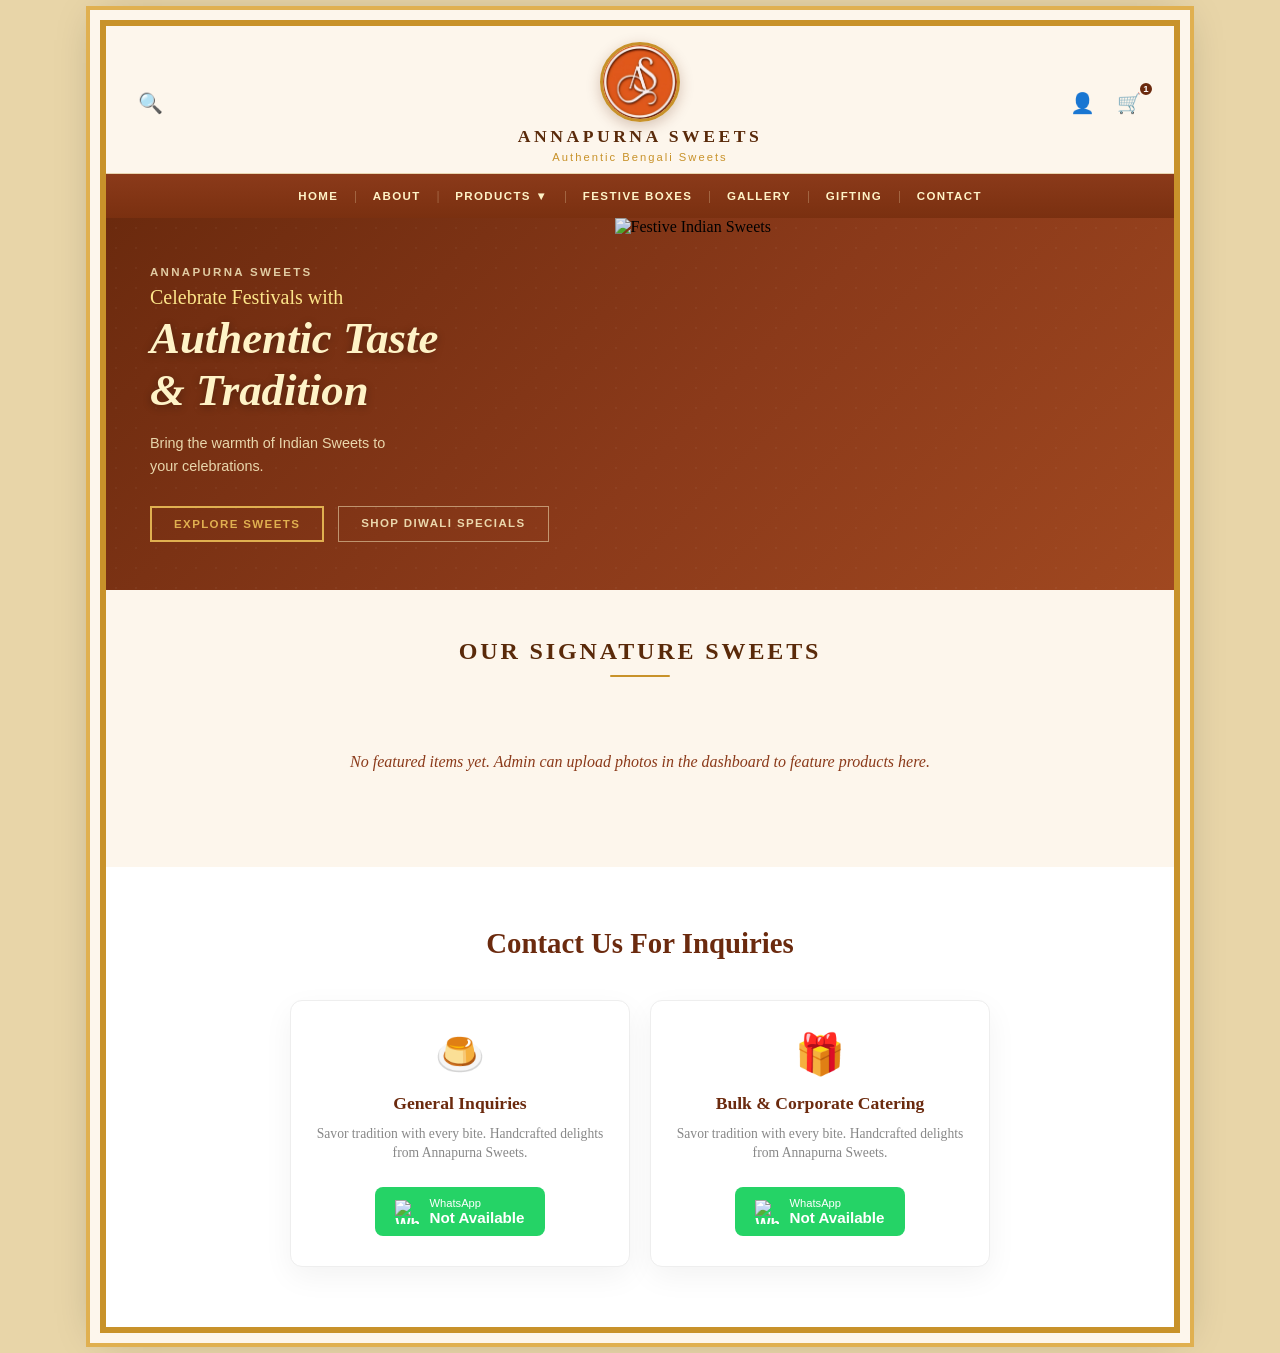
==== commit f78ff777: "Add files via upload" ====
--- a/index.html
+++ b/index.html
@@ -156,20 +156,6 @@
                         <div>
                             <span>WhatsApp</span>
                             <strong id="wa-txt-bulk">Not Available</strong>
-                        </div>
-                    </a>
-                </div>
-
-                <!-- Card 3 -->
-                <div class="order-card">
-                    <div class="order-icon">&#127872;</div> <!-- Decorative tray -->
-                    <h3>Special Occasions & Weddings</h3>
-                    <p>Savor tradition with every bite. Handcrafted delights from Annapurna Sweets.</p>
-                    <a href="#" class="wa-btn" id="wa-btn-special">
-                        <img src="https://upload.wikimedia.org/wikipedia/commons/6/6b/WhatsApp.svg" alt="WhatsApp">
-                        <div>
-                            <span>WhatsApp</span>
-                            <strong id="wa-txt-special">Not Available</strong>
                         </div>
                     </a>
                 </div>
@@ -198,7 +184,6 @@
                             
                             setupBtn('general', info.general);
                             setupBtn('bulk', info.bulk);
-                            setupBtn('special', info.special);
 
                         } catch(e) {}
                     }
--- a/style.css
+++ b/style.css
@@ -568,9 +568,9 @@
 }
 .order-grid {
     display: grid;
-    grid-template-columns: repeat(3, 1fr);
+    grid-template-columns: repeat(2, 1fr);
     gap: 20px;
-    max-width: 1000px;
+    max-width: 700px;
     margin: 0 auto;
 }
 .order-card {
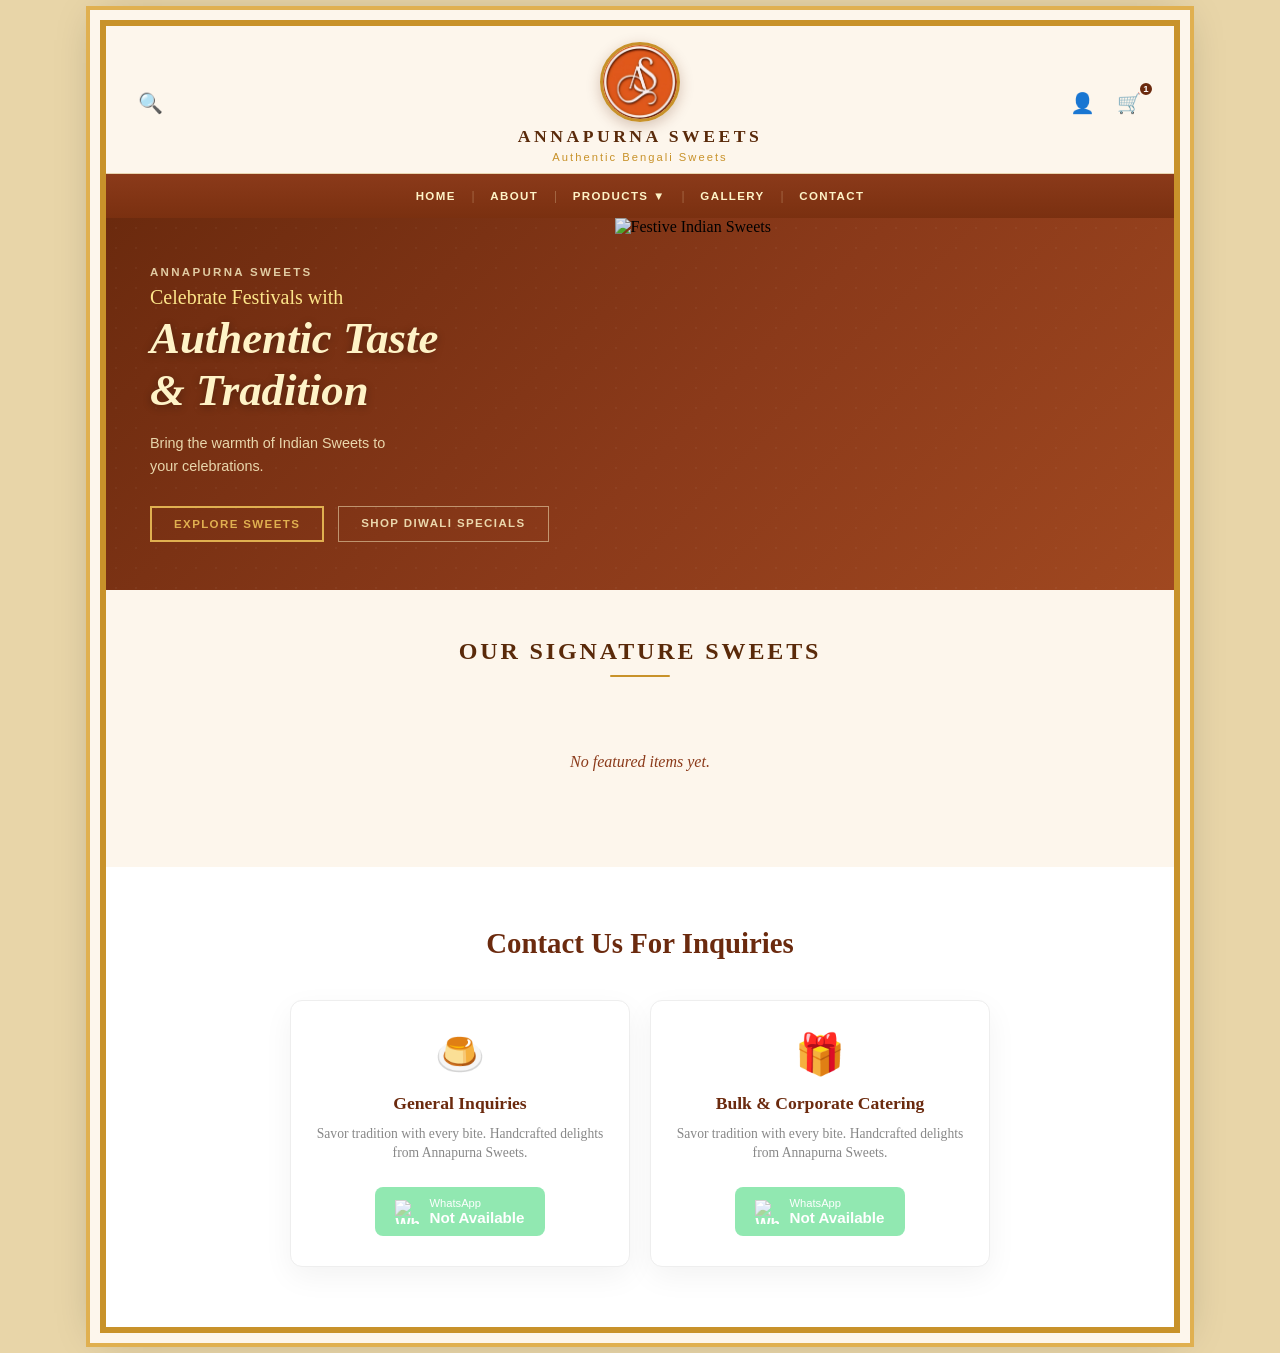
==== commit 4ee08a54: "Add files via upload" ====
--- a/index.html
+++ b/index.html
@@ -5,6 +5,7 @@
     <meta name="viewport" content="width=device-width, initial-scale=1.0">
     <title>Annapurna Sweets - Authentic Bengali Sweets</title>
     <link rel="stylesheet" href="style.css">
+    <script src="sheets.js"></script>
 </head>
 <body>
 
@@ -50,13 +51,9 @@
                     </div>
                 </div>
                 <span class="divider">|</span>
-                <a href="#">FESTIVE BOXES</a>
-                <span class="divider">|</span>
                 <a href="gallery.html">GALLERY</a>
                 <span class="divider">|</span>
-                <a href="#">GIFTING</a>
-                <span class="divider">|</span>
-                <a href="#">CONTACT</a>
+                <a href="#order-section">CONTACT</a>
             </div>
         </nav>
 
@@ -86,43 +83,30 @@
             </div>
             
             <script>
-                document.addEventListener('DOMContentLoaded', function() {
+                document.addEventListener('DOMContentLoaded', async function() {
                     const grid = document.getElementById('featured-products-grid');
-                    const productsStr = localStorage.getItem('annapurna_products');
-                    
-                    if (!productsStr) {
-                        grid.innerHTML = '<p style="grid-column: 1 / -1; text-align: center; color: #8b3a1a; padding: 40px; font-style: italic;">No featured items yet. Admin can upload photos in the dashboard to feature products here.</p>';
+                    grid.innerHTML = '<p style="grid-column:1/-1;text-align:center;color:#8b3a1a;padding:40px;">Loading…</p>';
+
+                    const products = await fetchSheet('Products');
+                    const featured = products.filter(function(p) {
+                        return p.ImageURL && isFeatured(p.Featured);
+                    });
+
+                    if (featured.length === 0) {
+                        grid.innerHTML = '<p style="grid-column:1/-1;text-align:center;color:#8b3a1a;padding:40px;font-style:italic;">No featured items yet.</p>';
                         return;
                     }
 
-                    try {
-                        const allProducts = JSON.parse(productsStr);
-                        // Filter for items with images AND marked as featured
-                        const featuredProducts = allProducts.filter(p => p.image && p.isFeatured);
-
-                        if (featuredProducts.length === 0) {
-                            grid.innerHTML = '<p style="grid-column: 1 / -1; text-align: center; color: #8b3a1a; padding: 40px; font-style: italic;">No featured items yet. Admin can upload photos in the dashboard to feature products here.</p>';
-                            return;
-                        }
-
-                        grid.innerHTML = featuredProducts.map((p, index) => {
-                            const desc = p.description || p.category;
-                            return `
-                                <div class="product-card">
-                                    <span class="card-number">${index + 1}</span>
-                                    <div class="product-img">
-                                        <img src="${p.image}" alt="${p.name}">
-                                    </div>
-                                    <h3>${p.name.toUpperCase()}</h3>
-                                    <p>${desc}</p>
-                                    <div class="stars">&#9733;&#9733;&#9733;&#9733;&#9733;</div>
-                                </div>
-                            `;
-                        }).join('');
-
-                    } catch (e) {
-                        grid.innerHTML = '<p>Error loading featured products.</p>';
-                    }
+                    grid.innerHTML = featured.slice(0, 12).map(function(p, i) {
+                        var desc = p.Description || p.Category;
+                        return '<div class="product-card">' +
+                            '<span class="card-number">' + (i + 1) + '</span>' +
+                            '<div class="product-img"><img src="' + driveImg(p.ImageURL) + '" alt="' + p.Name + '"></div>' +
+                            '<h3>' + p.Name.toUpperCase() + '</h3>' +
+                            '<p>' + desc + '</p>' +
+                            '<div class="stars">&#9733;&#9733;&#9733;&#9733;&#9733;</div>' +
+                        '</div>';
+                    }).join('');
                 });
             </script>
         </section>
@@ -162,31 +146,27 @@
 
             </div>
             <script>
-                document.addEventListener('DOMContentLoaded', function() {
-                    const infoStr = localStorage.getItem('annapurna_contact_info');
-                    if (infoStr) {
-                        try {
-                            const info = JSON.parse(infoStr);
-                            
-                            const setupBtn = (type, number) => {
-                                const btn = document.getElementById('wa-btn-' + type);
-                                const txt = document.getElementById('wa-txt-' + type);
-                                if (number) {
-                                    txt.innerText = number;
-                                    // Remove spaces for the link
-                                    const cleanNum = number.replace(/\D/g, '');
-                                    btn.href = 'https://wa.me/91' + cleanNum;
-                                } else {
-                                    btn.style.opacity = '0.5';
-                                    btn.style.pointerEvents = 'none';
-                                }
-                            };
-                            
-                            setupBtn('general', info.general);
-                            setupBtn('bulk', info.bulk);
+                document.addEventListener('DOMContentLoaded', async function() {
+                    const config = await fetchSheet('Config');
+                    var get = function(key) {
+                        var row = config.find(function(r) { return r.Key === key; });
+                        return row ? row.Value : '';
+                    };
 
-                        } catch(e) {}
-                    }
+                    var setupBtn = function(type, number) {
+                        var btn = document.getElementById('wa-btn-' + type);
+                        var txt = document.getElementById('wa-txt-' + type);
+                        if (number) {
+                            txt.innerText = number;
+                            btn.href = 'https://wa.me/91' + number.replace(/\D/g, '');
+                        } else {
+                            btn.style.opacity = '0.5';
+                            btn.style.pointerEvents = 'none';
+                        }
+                    };
+
+                    setupBtn('general', get('general_wa'));
+                    setupBtn('bulk', get('bulk_wa'));
                 });
             </script>
         </section>
